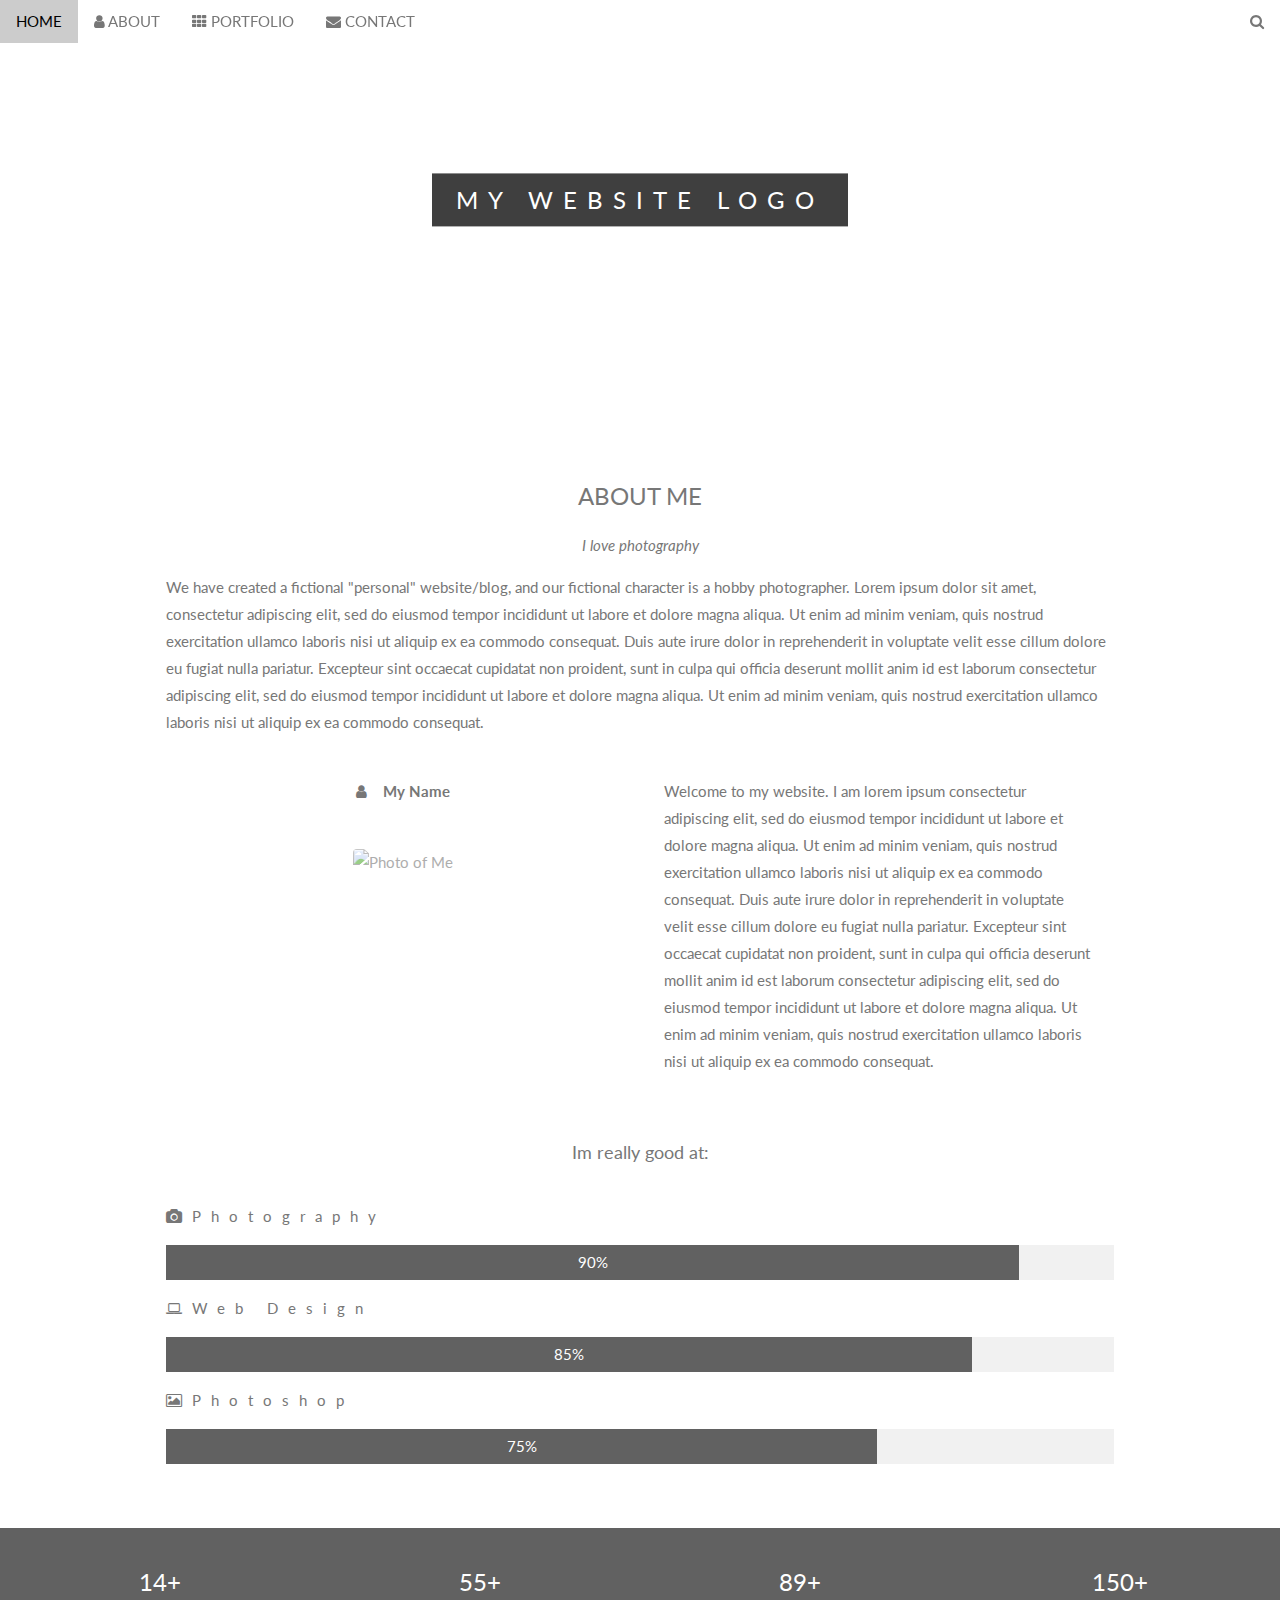
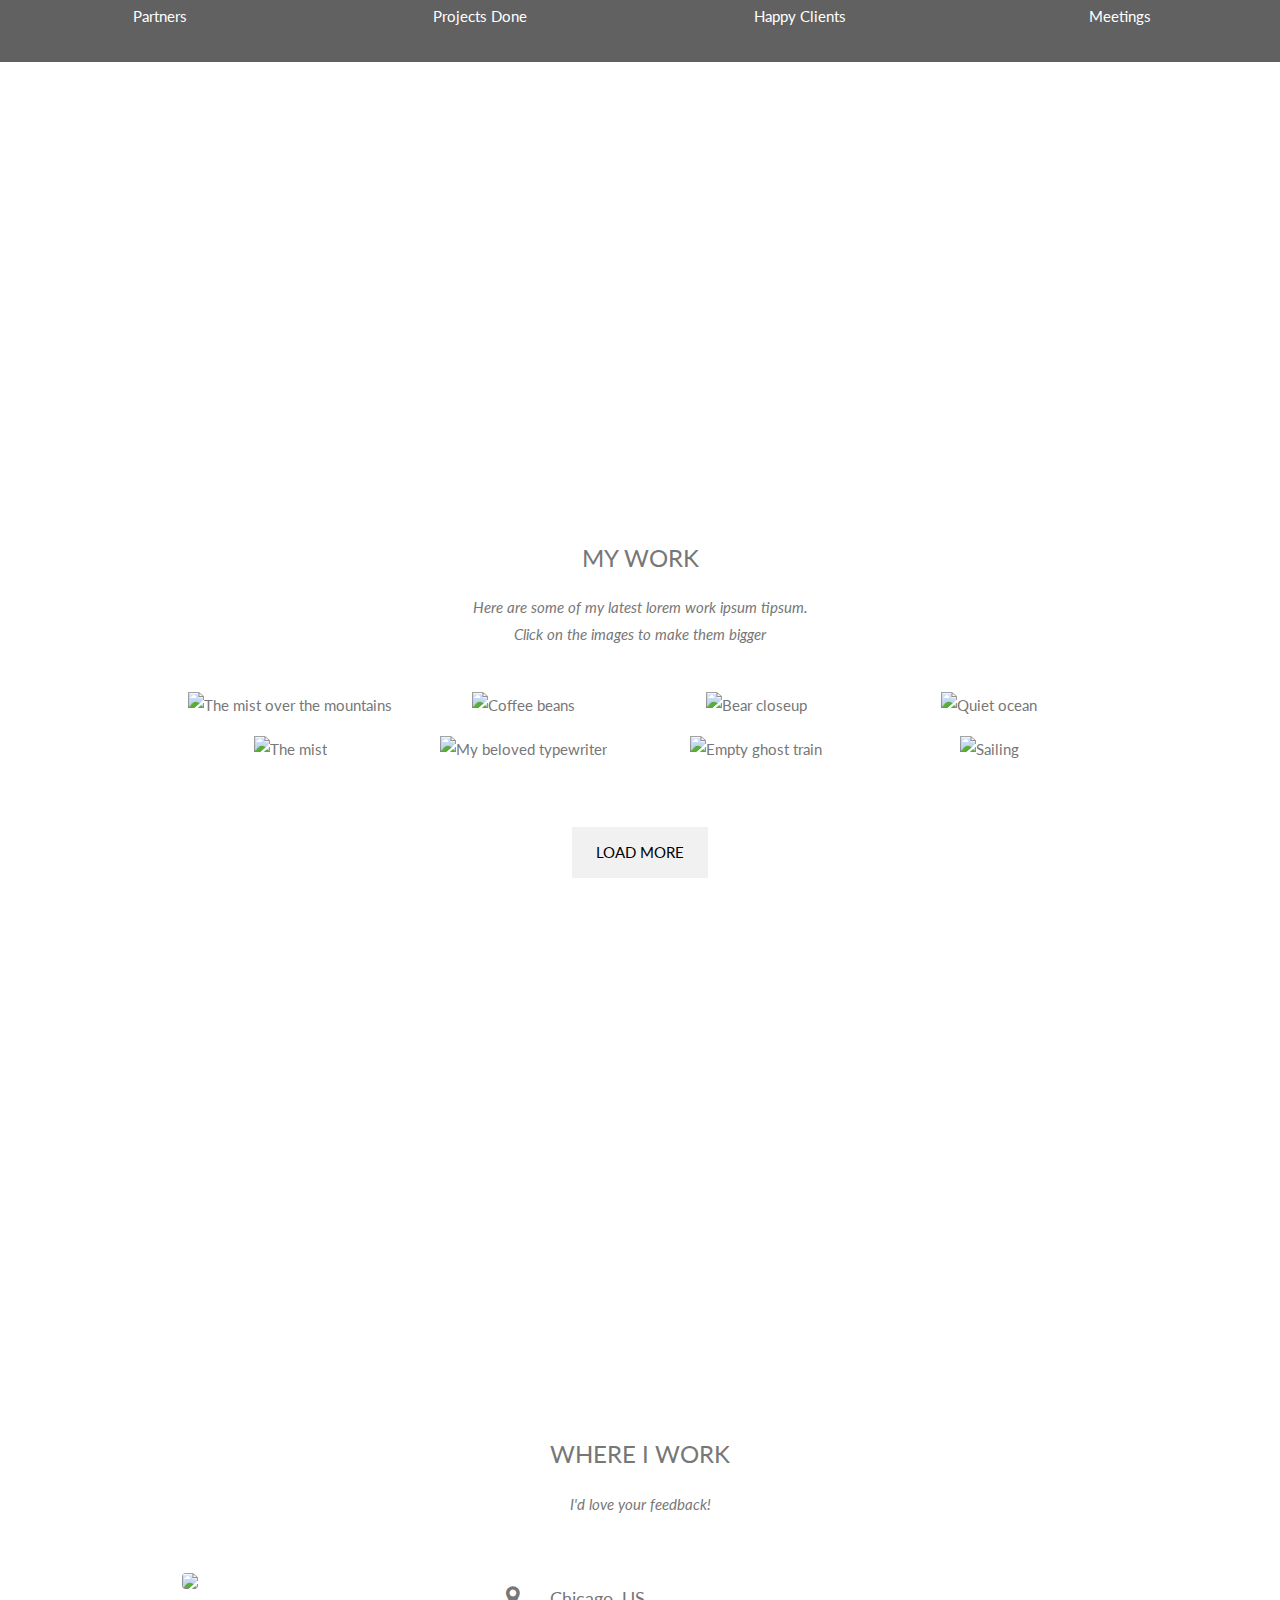
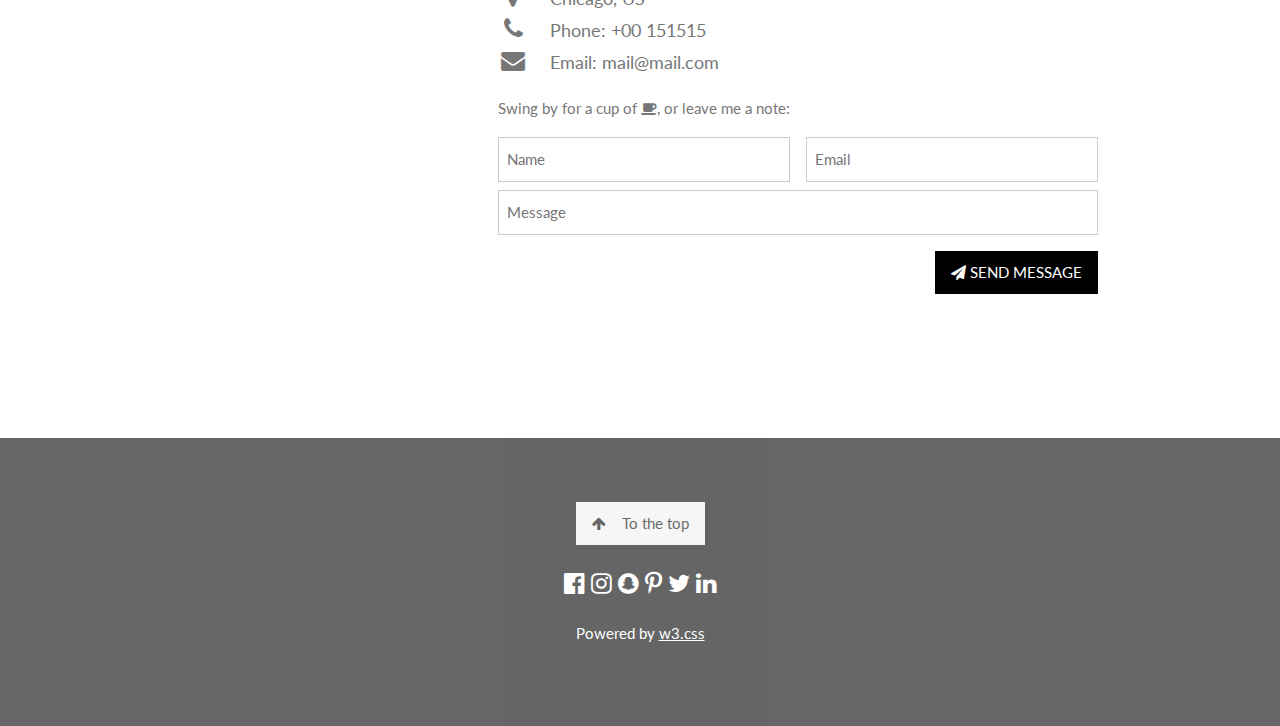
==== home.html @ d2874c99 "basic structure" ====
<!DOCTYPE html>
<html>
<title>W3.CSS Template</title>
<meta charset="UTF-8">
<meta name="viewport" content="width=device-width, initial-scale=1">
<link rel="stylesheet" href="https://www.w3schools.com/w3css/4/w3.css">
<link rel="stylesheet" href="https://fonts.googleapis.com/css?family=Lato">
<link rel="stylesheet" href="https://cdnjs.cloudflare.com/ajax/libs/font-awesome/4.7.0/css/font-awesome.min.css">
<style>
body,h1,h2,h3,h4,h5,h6 {font-family: "Lato", sans-serif;}
body, html {
  height: 100%;
  color: #777;
  line-height: 1.8;
}

/* Create a Parallax Effect */
.bgimg-1, .bgimg-2, .bgimg-3 {
  background-attachment: fixed;
  background-position: center;
  background-repeat: no-repeat;
  background-size: cover;
}

/* First image (Logo. Full height) */
.bgimg-1 {
  background-image: url('/w3images/parallax1.jpg');
  min-height: 100%;
}

/* Second image (Portfolio) */
.bgimg-2 {
  background-image: url("/w3images/parallax2.jpg");
  min-height: 400px;
}

/* Third image (Contact) */
.bgimg-3 {
  background-image: url("/w3images/parallax3.jpg");
  min-height: 400px;
}

.w3-wide {letter-spacing: 10px;}
.w3-hover-opacity {cursor: pointer;}

/* Turn off parallax scrolling for tablets and phones */
@media only screen and (max-device-width: 1600px) {
  .bgimg-1, .bgimg-2, .bgimg-3 {
    background-attachment: scroll;
    min-height: 400px;
  }
}
</style>
<body>

<!-- Navbar (sit on top) -->
<div class="w3-top">
  <div class="w3-bar" id="myNavbar">
    <a class="w3-bar-item w3-button w3-hover-black w3-hide-medium w3-hide-large w3-right" href="javascript:void(0);" onclick="toggleFunction()" title="Toggle Navigation Menu">
      <i class="fa fa-bars"></i>
    </a>
    <a href="#home" class="w3-bar-item w3-button">HOME</a>
    <a href="#about" class="w3-bar-item w3-button w3-hide-small"><i class="fa fa-user"></i> ABOUT</a>
    <a href="#portfolio" class="w3-bar-item w3-button w3-hide-small"><i class="fa fa-th"></i> PORTFOLIO</a>
    <a href="#contact" class="w3-bar-item w3-button w3-hide-small"><i class="fa fa-envelope"></i> CONTACT</a>
    <a href="#" class="w3-bar-item w3-button w3-hide-small w3-right w3-hover-red">
      <i class="fa fa-search"></i>
    </a>
  </div>

  <!-- Navbar on small screens -->
  <div id="navDemo" class="w3-bar-block w3-white w3-hide w3-hide-large w3-hide-medium">
    <a href="#about" class="w3-bar-item w3-button" onclick="toggleFunction()">ABOUT</a>
    <a href="#portfolio" class="w3-bar-item w3-button" onclick="toggleFunction()">PORTFOLIO</a>
    <a href="#contact" class="w3-bar-item w3-button" onclick="toggleFunction()">CONTACT</a>
    <a href="#" class="w3-bar-item w3-button">SEARCH</a>
  </div>
</div>

<!-- First Parallax Image with Logo Text -->
<div class="bgimg-1 w3-display-container w3-opacity-min" id="home">
  <div class="w3-display-middle" style="white-space:nowrap;">
    <span class="w3-center w3-padding-large w3-black w3-xlarge w3-wide w3-animate-opacity">MY <span class="w3-hide-small">WEBSITE</span> LOGO</span>
  </div>
</div>

<!-- Container (About Section) -->
<div class="w3-content w3-container w3-padding-64" id="about">
  <h3 class="w3-center">ABOUT ME</h3>
  <p class="w3-center"><em>I love photography</em></p>
  <p>We have created a fictional "personal" website/blog, and our fictional character is a hobby photographer. Lorem ipsum dolor sit amet, consectetur adipiscing elit, sed do eiusmod tempor incididunt ut labore et dolore magna aliqua. Ut enim ad minim veniam,
    quis nostrud exercitation ullamco laboris nisi ut aliquip ex ea commodo consequat. Duis aute irure dolor in reprehenderit in voluptate velit esse cillum dolore eu fugiat nulla pariatur. Excepteur sint occaecat cupidatat non proident, sunt in culpa
    qui officia deserunt mollit anim id est laborum consectetur adipiscing elit, sed do eiusmod tempor incididunt ut labore et dolore magna aliqua. Ut enim ad minim veniam, quis nostrud exercitation ullamco laboris nisi ut aliquip ex ea commodo consequat.</p>
  <div class="w3-row">
    <div class="w3-col m6 w3-center w3-padding-large">
      <p><b><i class="fa fa-user w3-margin-right"></i>My Name</b></p><br>
      <img src="/w3images/avatar_hat.jpg" class="w3-round w3-image w3-opacity w3-hover-opacity-off" alt="Photo of Me" width="500" height="333">
    </div>

    <!-- Hide this text on small devices -->
    <div class="w3-col m6 w3-hide-small w3-padding-large">
      <p>Welcome to my website. I am lorem ipsum consectetur adipiscing elit, sed do eiusmod tempor incididunt ut labore et dolore magna aliqua. Ut enim ad minim veniam, quis nostrud exercitation ullamco laboris nisi ut aliquip ex ea commodo consequat. Duis aute irure
        dolor in reprehenderit in voluptate velit esse cillum dolore eu fugiat nulla pariatur. Excepteur sint occaecat cupidatat non proident, sunt in culpa qui officia deserunt mollit anim id est laborum consectetur adipiscing elit, sed do eiusmod tempor
        incididunt ut labore et dolore magna aliqua. Ut enim ad minim veniam, quis nostrud exercitation ullamco laboris nisi ut aliquip ex ea commodo consequat.</p>
    </div>
  </div>
  <p class="w3-large w3-center w3-padding-16">Im really good at:</p>
  <p class="w3-wide"><i class="fa fa-camera"></i>Photography</p>
  <div class="w3-light-grey">
    <div class="w3-container w3-padding-small w3-dark-grey w3-center" style="width:90%">90%</div>
  </div>
  <p class="w3-wide"><i class="fa fa-laptop"></i>Web Design</p>
  <div class="w3-light-grey">
    <div class="w3-container w3-padding-small w3-dark-grey w3-center" style="width:85%">85%</div>
  </div>
  <p class="w3-wide"><i class="fa fa-photo"></i>Photoshop</p>
  <div class="w3-light-grey">
    <div class="w3-container w3-padding-small w3-dark-grey w3-center" style="width:75%">75%</div>
  </div>
</div>

<div class="w3-row w3-center w3-dark-grey w3-padding-16">
  <div class="w3-quarter w3-section">
    <span class="w3-xlarge">14+</span><br>
    Partners
  </div>
  <div class="w3-quarter w3-section">
    <span class="w3-xlarge">55+</span><br>
    Projects Done
  </div>
  <div class="w3-quarter w3-section">
    <span class="w3-xlarge">89+</span><br>
    Happy Clients
  </div>
  <div class="w3-quarter w3-section">
    <span class="w3-xlarge">150+</span><br>
    Meetings
  </div>
</div>

<!-- Second Parallax Image with Portfolio Text -->
<div class="bgimg-2 w3-display-container w3-opacity-min">
  <div class="w3-display-middle">
    <span class="w3-xxlarge w3-text-white w3-wide">PORTFOLIO</span>
  </div>
</div>

<!-- Container (Portfolio Section) -->
<div class="w3-content w3-container w3-padding-64" id="portfolio">
  <h3 class="w3-center">MY WORK</h3>
  <p class="w3-center"><em>Here are some of my latest lorem work ipsum tipsum.<br> Click on the images to make them bigger</em></p><br>

  <!-- Responsive Grid. Four columns on tablets, laptops and desktops. Will stack on mobile devices/small screens (100% width) -->
  <div class="w3-row-padding w3-center">
    <div class="w3-col m3">
      <img src="/w3images/p1.jpg" style="width:100%" onclick="onClick(this)" class="w3-hover-opacity" alt="The mist over the mountains">
    </div>

    <div class="w3-col m3">
      <img src="/w3images/p2.jpg" style="width:100%" onclick="onClick(this)" class="w3-hover-opacity" alt="Coffee beans">
    </div>

    <div class="w3-col m3">
      <img src="/w3images/p3.jpg" style="width:100%" onclick="onClick(this)" class="w3-hover-opacity" alt="Bear closeup">
    </div>

    <div class="w3-col m3">
      <img src="/w3images/p4.jpg" style="width:100%" onclick="onClick(this)" class="w3-hover-opacity" alt="Quiet ocean">
    </div>
  </div>

  <div class="w3-row-padding w3-center w3-section">
    <div class="w3-col m3">
      <img src="/w3images/p5.jpg" style="width:100%" onclick="onClick(this)" class="w3-hover-opacity" alt="The mist">
    </div>

    <div class="w3-col m3">
      <img src="/w3images/p6.jpg" style="width:100%" onclick="onClick(this)" class="w3-hover-opacity" alt="My beloved typewriter">
    </div>

    <div class="w3-col m3">
      <img src="/w3images/p7.jpg" style="width:100%" onclick="onClick(this)" class="w3-hover-opacity" alt="Empty ghost train">
    </div>

    <div class="w3-col m3">
      <img src="/w3images/p8.jpg" style="width:100%" onclick="onClick(this)" class="w3-hover-opacity" alt="Sailing">
    </div>
    <button class="w3-button w3-padding-large w3-light-grey" style="margin-top:64px">LOAD MORE</button>
  </div>
</div>

<!-- Modal for full size images on click-->
<div id="modal01" class="w3-modal w3-black" onclick="this.style.display='none'">
  <span class="w3-button w3-large w3-black w3-display-topright" title="Close Modal Image"><i class="fa fa-remove"></i></span>
  <div class="w3-modal-content w3-animate-zoom w3-center w3-transparent w3-padding-64">
    <img id="img01" class="w3-image">
    <p id="caption" class="w3-opacity w3-large"></p>
  </div>
</div>

<!-- Third Parallax Image with Portfolio Text -->
<div class="bgimg-3 w3-display-container w3-opacity-min">
  <div class="w3-display-middle">
     <span class="w3-xxlarge w3-text-white w3-wide">CONTACT</span>
  </div>
</div>

<!-- Container (Contact Section) -->
<div class="w3-content w3-container w3-padding-64" id="contact">
  <h3 class="w3-center">WHERE I WORK</h3>
  <p class="w3-center"><em>I'd love your feedback!</em></p>

  <div class="w3-row w3-padding-32 w3-section">
    <div class="w3-col m4 w3-container">
      <img src="/w3images/map.jpg" class="w3-image w3-round" style="width:100%">
    </div>
    <div class="w3-col m8 w3-panel">
      <div class="w3-large w3-margin-bottom">
        <i class="fa fa-map-marker fa-fw w3-hover-text-black w3-xlarge w3-margin-right"></i> Chicago, US<br>
        <i class="fa fa-phone fa-fw w3-hover-text-black w3-xlarge w3-margin-right"></i> Phone: +00 151515<br>
        <i class="fa fa-envelope fa-fw w3-hover-text-black w3-xlarge w3-margin-right"></i> Email: mail@mail.com<br>
      </div>
      <p>Swing by for a cup of <i class="fa fa-coffee"></i>, or leave me a note:</p>
      <form action="/action_page.php" target="_blank">
        <div class="w3-row-padding" style="margin:0 -16px 8px -16px">
          <div class="w3-half">
            <input class="w3-input w3-border" type="text" placeholder="Name" required name="Name">
          </div>
          <div class="w3-half">
            <input class="w3-input w3-border" type="text" placeholder="Email" required name="Email">
          </div>
        </div>
        <input class="w3-input w3-border" type="text" placeholder="Message" required name="Message">
        <button class="w3-button w3-black w3-right w3-section" type="submit">
          <i class="fa fa-paper-plane"></i> SEND MESSAGE
        </button>
      </form>
    </div>
  </div>
</div>

<!-- Footer -->
<footer class="w3-center w3-black w3-padding-64 w3-opacity w3-hover-opacity-off">
  <a href="#home" class="w3-button w3-light-grey"><i class="fa fa-arrow-up w3-margin-right"></i>To the top</a>
  <div class="w3-xlarge w3-section">
    <i class="fa fa-facebook-official w3-hover-opacity"></i>
    <i class="fa fa-instagram w3-hover-opacity"></i>
    <i class="fa fa-snapchat w3-hover-opacity"></i>
    <i class="fa fa-pinterest-p w3-hover-opacity"></i>
    <i class="fa fa-twitter w3-hover-opacity"></i>
    <i class="fa fa-linkedin w3-hover-opacity"></i>
  </div>
  <p>Powered by <a href="https://www.w3schools.com/w3css/default.asp" title="W3.CSS" target="_blank" class="w3-hover-text-green">w3.css</a></p>
</footer>
 
<script>
// Modal Image Gallery
function onClick(element) {
  document.getElementById("img01").src = element.src;
  document.getElementById("modal01").style.display = "block";
  var captionText = document.getElementById("caption");
  captionText.innerHTML = element.alt;
}

// Change style of navbar on scroll
window.onscroll = function() {myFunction()};
function myFunction() {
    var navbar = document.getElementById("myNavbar");
    if (document.body.scrollTop > 100 || document.documentElement.scrollTop > 100) {
        navbar.className = "w3-bar" + " w3-card" + " w3-animate-top" + " w3-white";
    } else {
        navbar.className = navbar.className.replace(" w3-card w3-animate-top w3-white", "");
    }
}

// Used to toggle the menu on small screens when clicking on the menu button
function toggleFunction() {
    var x = document.getElementById("navDemo");
    if (x.className.indexOf("w3-show") == -1) {
        x.className += " w3-show";
    } else {
        x.className = x.className.replace(" w3-show", "");
    }
}
</script>

</body>
</html>
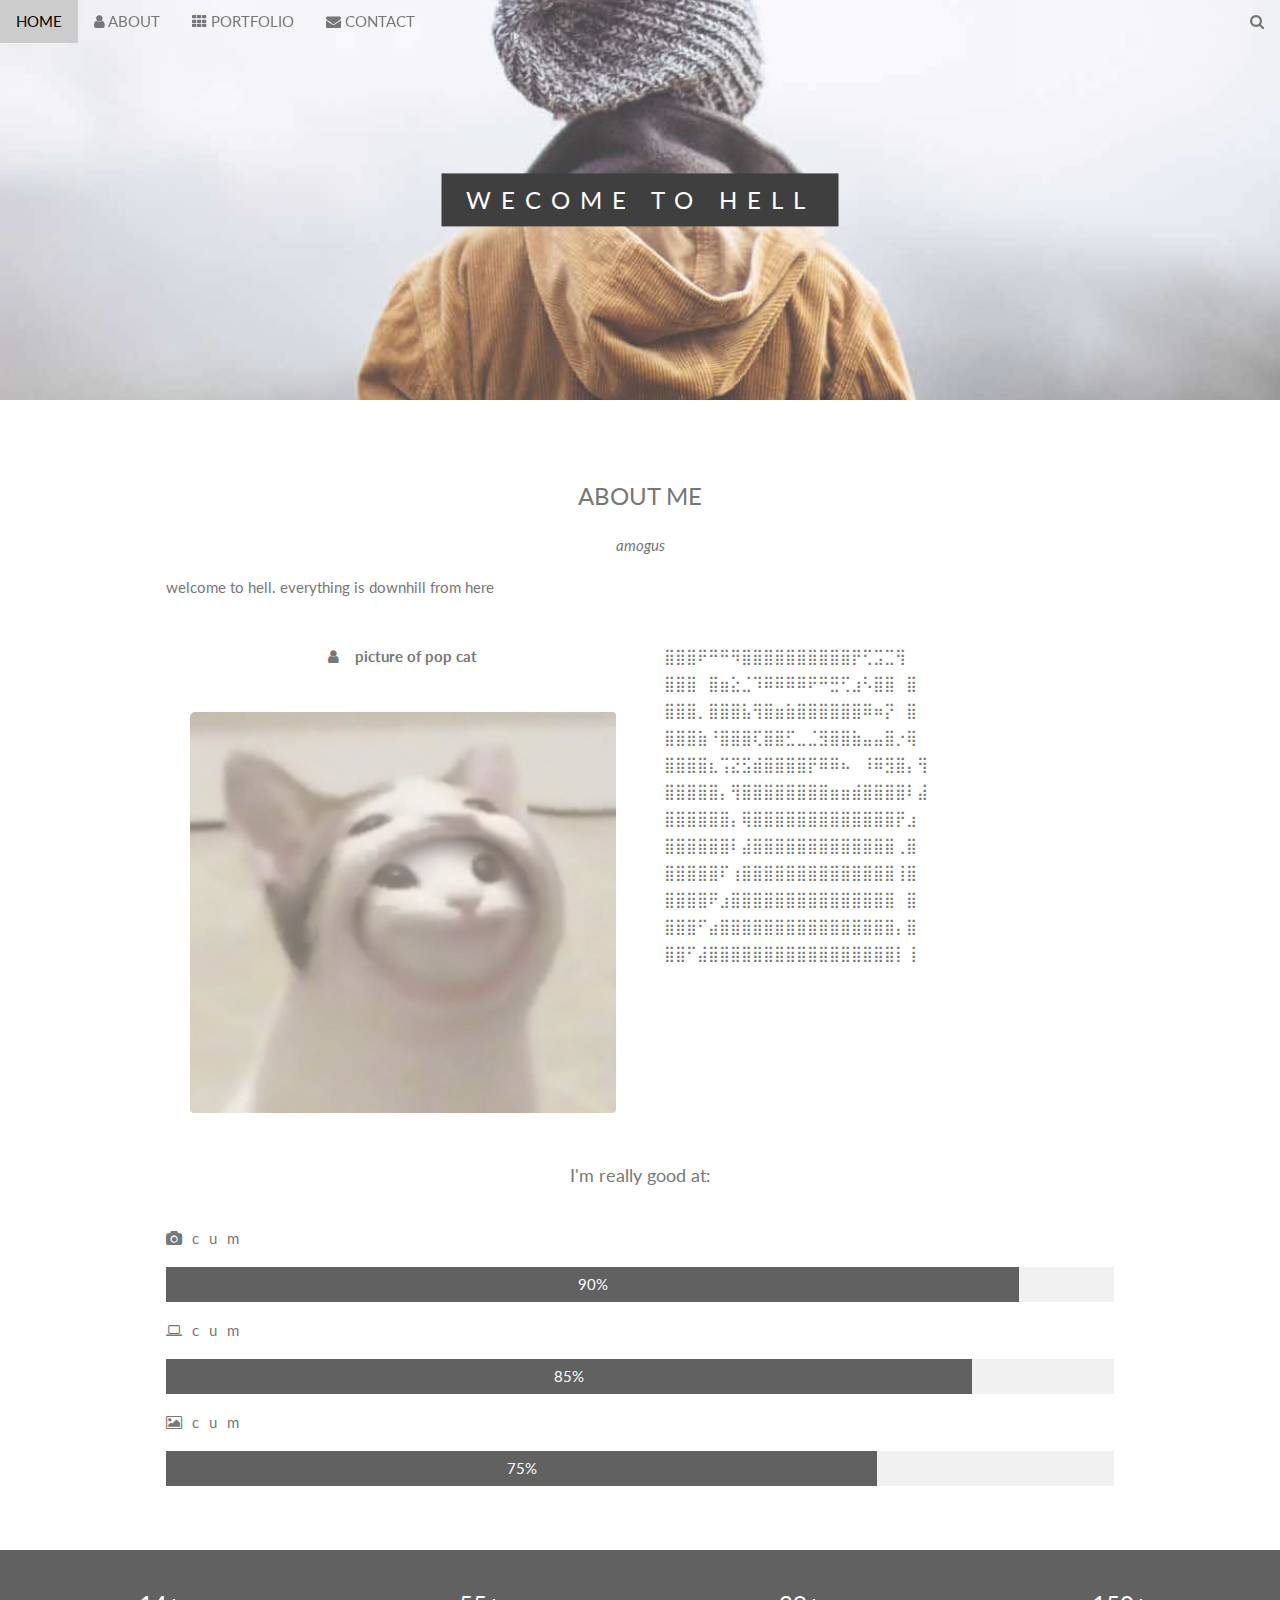
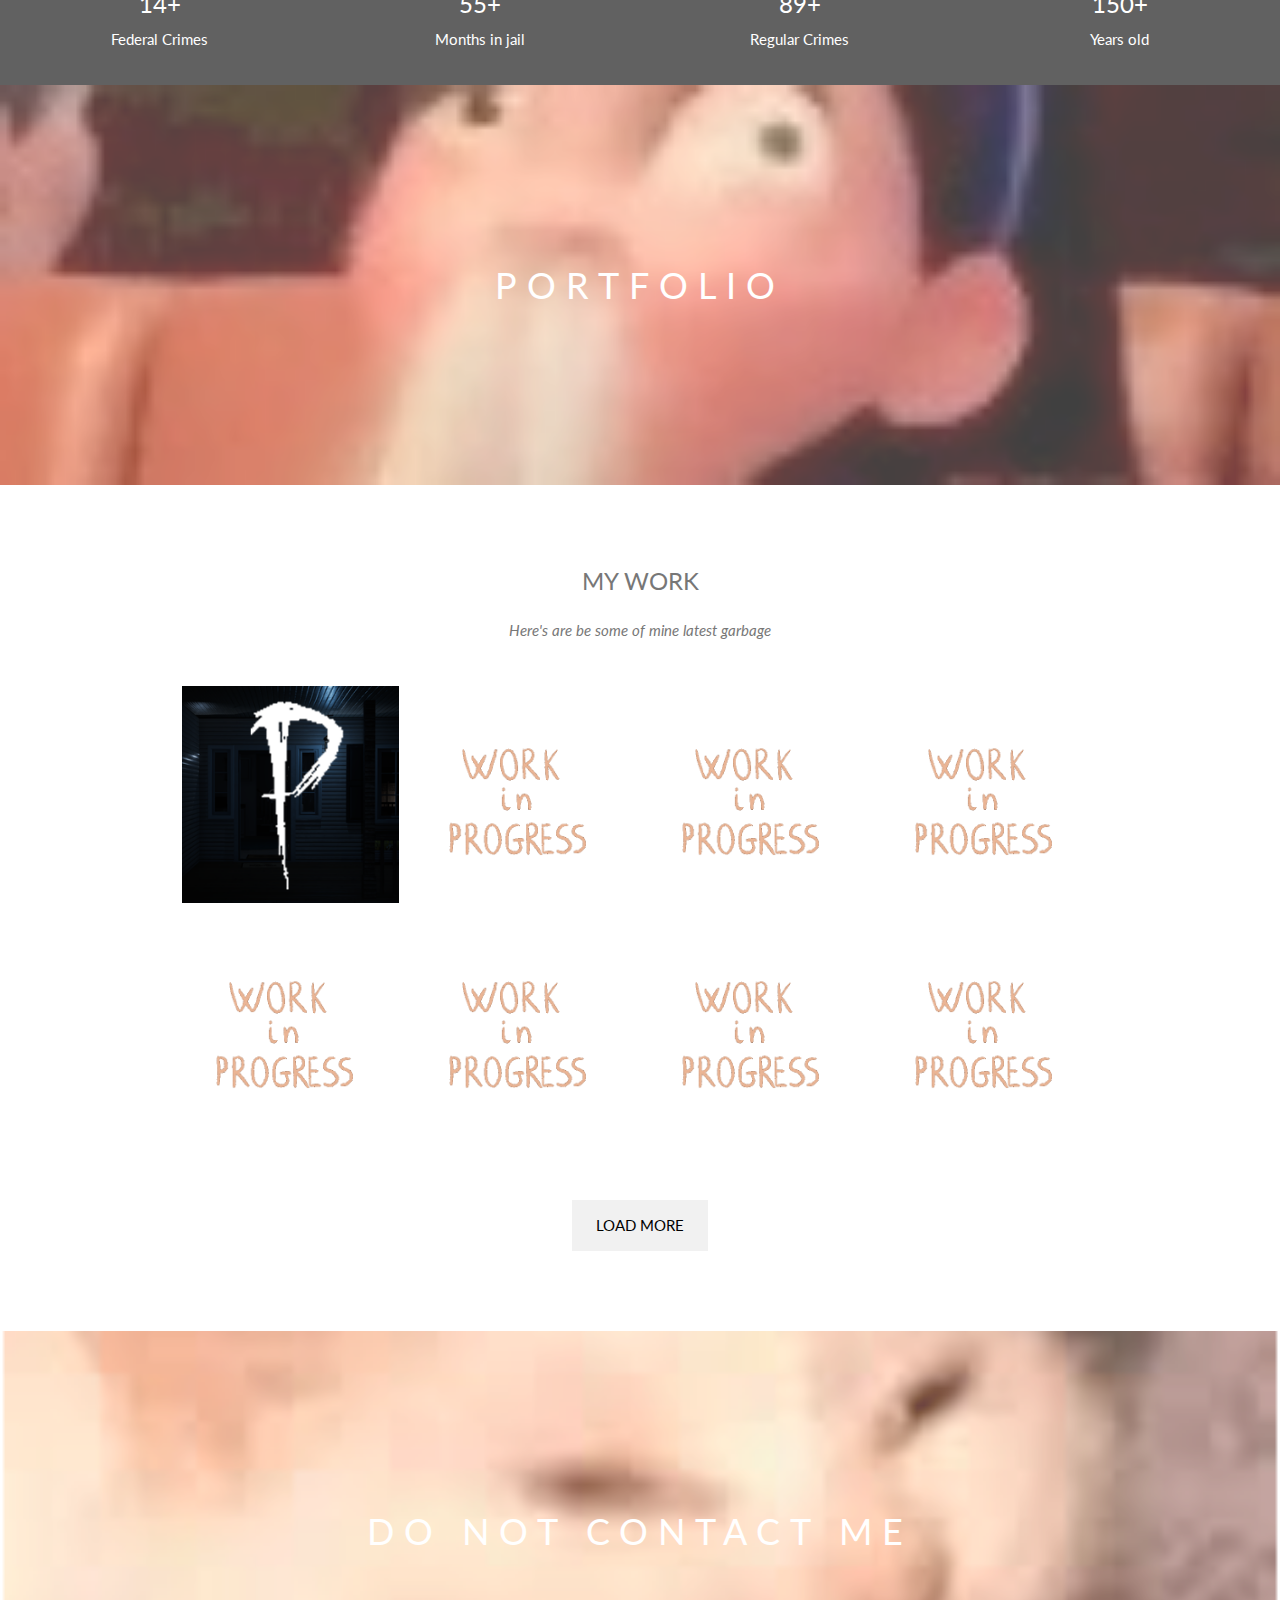
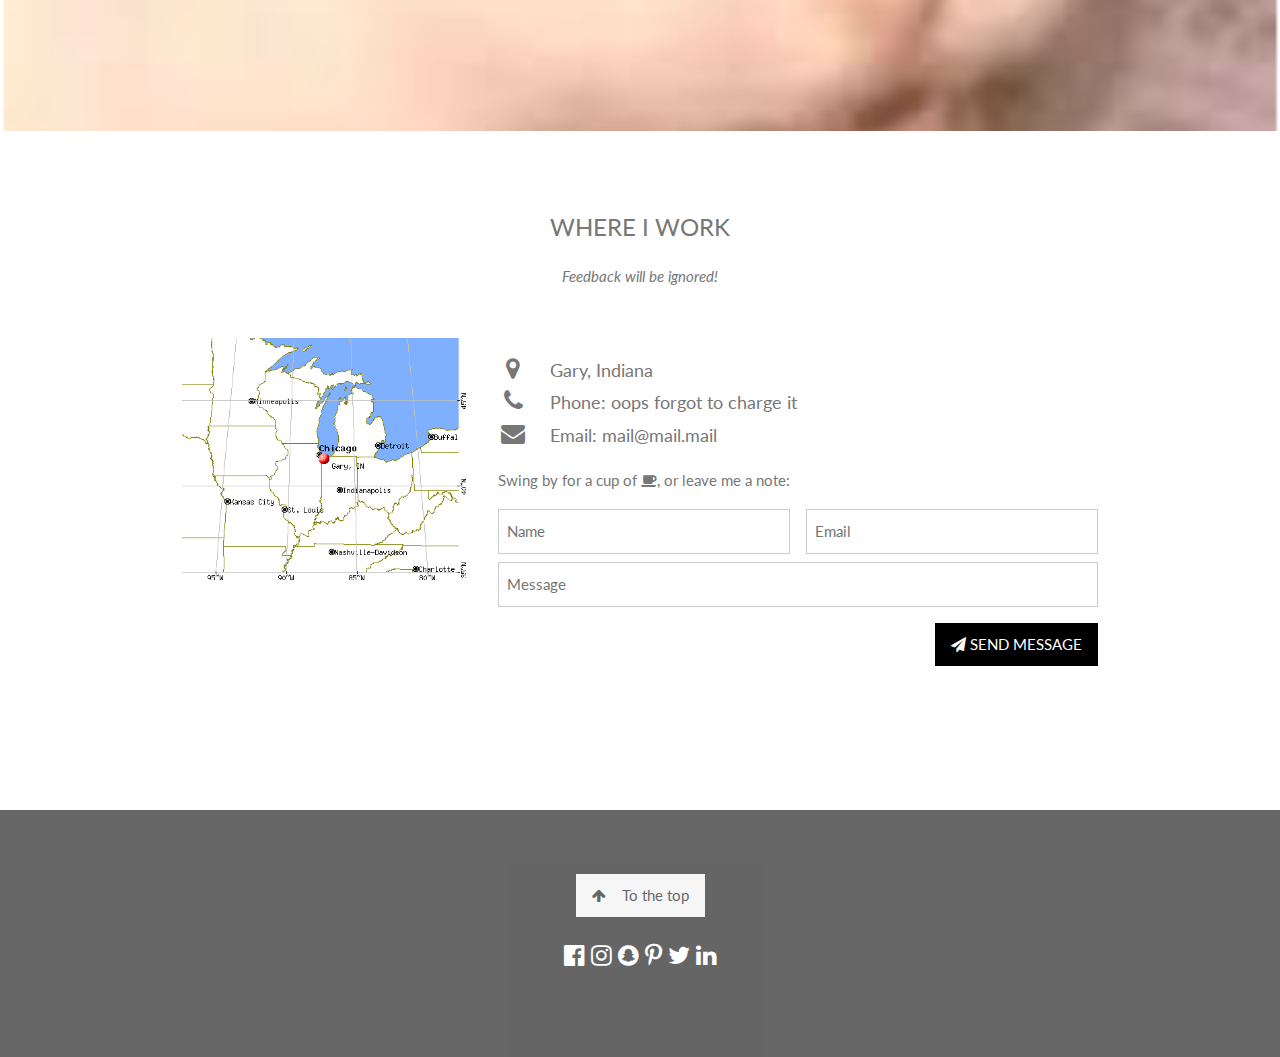
==== commit ea0d5613: "big boy" ====
--- a/home.html
+++ b/home.html
@@ -3,7 +3,7 @@
 <title>W3.CSS Template</title>
 <meta charset="UTF-8">
 <meta name="viewport" content="width=device-width, initial-scale=1">
-<link rel="stylesheet" href="https://www.w3schools.com/w3css/4/w3.css">
+<link rel="stylesheet" href="StyleSheets/w3.css">
 <link rel="stylesheet" href="https://fonts.googleapis.com/css?family=Lato">
 <link rel="stylesheet" href="https://cdnjs.cloudflare.com/ajax/libs/font-awesome/4.7.0/css/font-awesome.min.css">
 <style>
@@ -24,20 +24,20 @@
 
 /* First image (Logo. Full height) */
 .bgimg-1 {
-  background-image: url('/w3images/parallax1.jpg');
-  min-height: 100%;
+    background-image: url('Media/parallax.jpg');
+    min-height: 100%;
 }
 
 /* Second image (Portfolio) */
 .bgimg-2 {
-  background-image: url("/w3images/parallax2.jpg");
-  min-height: 400px;
+    background-image: url("Media/incredibles.jpg");
+    min-height: 400px;
 }
 
 /* Third image (Contact) */
 .bgimg-3 {
-  background-image: url("/w3images/parallax3.jpg");
-  min-height: 400px;
+    background-image: url("Media/scrunge.png");
+    min-height: 400px;
 }
 
 .w3-wide {letter-spacing: 10px;}
@@ -80,40 +80,47 @@
 <!-- First Parallax Image with Logo Text -->
 <div class="bgimg-1 w3-display-container w3-opacity-min" id="home">
   <div class="w3-display-middle" style="white-space:nowrap;">
-    <span class="w3-center w3-padding-large w3-black w3-xlarge w3-wide w3-animate-opacity">MY <span class="w3-hide-small">WEBSITE</span> LOGO</span>
+    <span class="w3-center w3-padding-large w3-black w3-xlarge w3-wide w3-animate-opacity">WECOME <span class="w3-hide-small">TO</span> HELL</span>
   </div>
 </div>
 
 <!-- Container (About Section) -->
 <div class="w3-content w3-container w3-padding-64" id="about">
   <h3 class="w3-center">ABOUT ME</h3>
-  <p class="w3-center"><em>I love photography</em></p>
-  <p>We have created a fictional "personal" website/blog, and our fictional character is a hobby photographer. Lorem ipsum dolor sit amet, consectetur adipiscing elit, sed do eiusmod tempor incididunt ut labore et dolore magna aliqua. Ut enim ad minim veniam,
-    quis nostrud exercitation ullamco laboris nisi ut aliquip ex ea commodo consequat. Duis aute irure dolor in reprehenderit in voluptate velit esse cillum dolore eu fugiat nulla pariatur. Excepteur sint occaecat cupidatat non proident, sunt in culpa
-    qui officia deserunt mollit anim id est laborum consectetur adipiscing elit, sed do eiusmod tempor incididunt ut labore et dolore magna aliqua. Ut enim ad minim veniam, quis nostrud exercitation ullamco laboris nisi ut aliquip ex ea commodo consequat.</p>
+  <p class="w3-center"><em>amogus</em></p>
+  <p>welcome to hell. everything is downhill from here</p>
   <div class="w3-row">
     <div class="w3-col m6 w3-center w3-padding-large">
-      <p><b><i class="fa fa-user w3-margin-right"></i>My Name</b></p><br>
-      <img src="/w3images/avatar_hat.jpg" class="w3-round w3-image w3-opacity w3-hover-opacity-off" alt="Photo of Me" width="500" height="333">
+      <p><b><i class="fa fa-user w3-margin-right"></i>picture of pop cat</b></p><br>
+      <img src="Media/pop cat.jpg" class="w3-round w3-image w3-opacity w3-hover-opacity-off" alt="Photo of Me" width="500" height="333">
     </div>
 
     <!-- Hide this text on small devices -->
     <div class="w3-col m6 w3-hide-small w3-padding-large">
-      <p>Welcome to my website. I am lorem ipsum consectetur adipiscing elit, sed do eiusmod tempor incididunt ut labore et dolore magna aliqua. Ut enim ad minim veniam, quis nostrud exercitation ullamco laboris nisi ut aliquip ex ea commodo consequat. Duis aute irure
-        dolor in reprehenderit in voluptate velit esse cillum dolore eu fugiat nulla pariatur. Excepteur sint occaecat cupidatat non proident, sunt in culpa qui officia deserunt mollit anim id est laborum consectetur adipiscing elit, sed do eiusmod tempor
-        incididunt ut labore et dolore magna aliqua. Ut enim ad minim veniam, quis nostrud exercitation ullamco laboris nisi ut aliquip ex ea commodo consequat.</p>
-    </div>
-  </div>
-  <p class="w3-large w3-center w3-padding-16">Im really good at:</p>
-  <p class="w3-wide"><i class="fa fa-camera"></i>Photography</p>
+      <p>⣿⣿⣿⠟⠛⠛⠻⣿⣿⣿⣿⣿⣿⣿⣿⣿⣿⡟⢋⣩⣉⢻ 
+⣿⣿⣿⠀⣿⣶⣕⣈⠹⠿⠿⠿⠿⠟⠛⣛⢋⣰⠣⣿⣿⠀⣿ 
+⣿⣿⣿⡀⣿⣿⣿⣧⢻⣿⣶⣷⣿⣿⣿⣿⣿⣿⠿⠶⡝⠀⣿ 
+⣿⣿⣿⣷⠘⣿⣿⣿⢏⣿⣿⣋⣀⣈⣻⣿⣿⣷⣤⣤⣿⡐⢿ 
+⣿⣿⣿⣿⣆⢩⣝⣫⣾⣿⣿⣿⣿⡟⠿⠿⠦⠀⠸⠿⣻⣿⡄⢻ 
+⣿⣿⣿⣿⣿⡄⢻⣿⣿⣿⣿⣿⣿⣿⣿⣶⣶⣾⣿⣿⣿⣿⠇⣼ 
+⣿⣿⣿⣿⣿⣿⡄⢿⣿⣿⣿⣿⣿⣿⣿⣿⣿⣿⣿⣿⣿⡟⣰ 
+⣿⣿⣿⣿⣿⣿⠇⣼⣿⣿⣿⣿⣿⣿⣿⣿⣿⣿⣿⣿⣿⢀⣿ 
+⣿⣿⣿⣿⣿⠏⢰⣿⣿⣿⣿⣿⣿⣿⣿⣿⣿⣿⣿⣿⣿⢸⣿ 
+⣿⣿⣿⣿⠟⣰⣿⣿⣿⣿⣿⣿⣿⣿⣿⣿⣿⣿⣿⣿⣿⠀⣿ 
+⣿⣿⣿⠋⣴⣿⣿⣿⣿⣿⣿⣿⣿⣿⣿⣿⣿⣿⣿⣿⣿⡄⣿ 
+⣿⣿⠋⣼⣿⣿⣿⣿⣿⣿⣿⣿⣿⣿⣿⣿⣿⣿⣿⣿⣿⡇⢸ </p>
+    </div>
+  </div>
+  <p class="w3-large w3-center w3-padding-16">I'm really good at:</p>
+  <p class="w3-wide"><i class="fa fa-camera"></i>cum</p>
   <div class="w3-light-grey">
     <div class="w3-container w3-padding-small w3-dark-grey w3-center" style="width:90%">90%</div>
   </div>
-  <p class="w3-wide"><i class="fa fa-laptop"></i>Web Design</p>
+  <p class="w3-wide"><i class="fa fa-laptop"></i>cum</p>
   <div class="w3-light-grey">
     <div class="w3-container w3-padding-small w3-dark-grey w3-center" style="width:85%">85%</div>
   </div>
-  <p class="w3-wide"><i class="fa fa-photo"></i>Photoshop</p>
+  <p class="w3-wide"><i class="fa fa-photo"></i>cum</p>
   <div class="w3-light-grey">
     <div class="w3-container w3-padding-small w3-dark-grey w3-center" style="width:75%">75%</div>
   </div>
@@ -122,19 +129,19 @@
 <div class="w3-row w3-center w3-dark-grey w3-padding-16">
   <div class="w3-quarter w3-section">
     <span class="w3-xlarge">14+</span><br>
-    Partners
+    Federal Crimes
   </div>
   <div class="w3-quarter w3-section">
     <span class="w3-xlarge">55+</span><br>
-    Projects Done
+    Months in jail
   </div>
   <div class="w3-quarter w3-section">
     <span class="w3-xlarge">89+</span><br>
-    Happy Clients
+    Regular Crimes
   </div>
   <div class="w3-quarter w3-section">
     <span class="w3-xlarge">150+</span><br>
-    Meetings
+    Years old
   </div>
 </div>
 
@@ -148,50 +155,57 @@
 <!-- Container (Portfolio Section) -->
 <div class="w3-content w3-container w3-padding-64" id="portfolio">
   <h3 class="w3-center">MY WORK</h3>
-  <p class="w3-center"><em>Here are some of my latest lorem work ipsum tipsum.<br> Click on the images to make them bigger</em></p><br>
+  <p class="w3-center"><em>Here's are be some of mine latest garbage</em></p><br>
 
   <!-- Responsive Grid. Four columns on tablets, laptops and desktops. Will stack on mobile devices/small screens (100% width) -->
   <div class="w3-row-padding w3-center">
     <div class="w3-col m3">
-      <img src="/w3images/p1.jpg" style="width:100%" onclick="onClick(this)" class="w3-hover-opacity" alt="The mist over the mountains">
-    </div>
-
-    <div class="w3-col m3">
-      <img src="/w3images/p2.jpg" style="width:100%" onclick="onClick(this)" class="w3-hover-opacity" alt="Coffee beans">
-    </div>
-
-    <div class="w3-col m3">
-      <img src="/w3images/p3.jpg" style="width:100%" onclick="onClick(this)" class="w3-hover-opacity" alt="Bear closeup">
-    </div>
-
-    <div class="w3-col m3">
-      <img src="/w3images/p4.jpg" style="width:100%" onclick="onClick(this)" class="w3-hover-opacity" alt="Quiet ocean">
+      <img src="Media/phasmo.png" style="width:100%" onclick="window.location.href='UltimateBravery.html'" class="w3-hover-opacity" alt="penor">
+    </div>
+
+    <div class="w3-col m3">
+      <img src="Media/wip.gif" style="width:100%" onclick="onClick(this)" class="w3-hover-opacity" alt="penor">
+    </div>
+
+    <div class="w3-col m3">
+      <img src="Media/wip.gif" style="width:100%" onclick="onClick(this)" class="w3-hover-opacity" alt="penor">
+    </div>
+
+    <div class="w3-col m3">
+      <img src="Media/wip.gif" style="width:100%" onclick="onClick(this)" class="w3-hover-opacity" alt="penor">
     </div>
   </div>
 
   <div class="w3-row-padding w3-center w3-section">
     <div class="w3-col m3">
-      <img src="/w3images/p5.jpg" style="width:100%" onclick="onClick(this)" class="w3-hover-opacity" alt="The mist">
-    </div>
-
-    <div class="w3-col m3">
-      <img src="/w3images/p6.jpg" style="width:100%" onclick="onClick(this)" class="w3-hover-opacity" alt="My beloved typewriter">
-    </div>
-
-    <div class="w3-col m3">
-      <img src="/w3images/p7.jpg" style="width:100%" onclick="onClick(this)" class="w3-hover-opacity" alt="Empty ghost train">
-    </div>
-
-    <div class="w3-col m3">
-      <img src="/w3images/p8.jpg" style="width:100%" onclick="onClick(this)" class="w3-hover-opacity" alt="Sailing">
-    </div>
-    <button class="w3-button w3-padding-large w3-light-grey" style="margin-top:64px">LOAD MORE</button>
+      <img src="Media/wip.gif" style="width:100%" onclick="onClick(this)" class="w3-hover-opacity" alt="penor">
+    </div>
+
+    <div class="w3-col m3">
+      <img src="Media/wip.gif" style="width:100%" onclick="onClick(this)" class="w3-hover-opacity" alt="penor">
+    </div>
+
+    <div class="w3-col m3">
+      <img src="Media/wip.gif" style="width:100%" onclick="onClick(this)" class="w3-hover-opacity" alt="penor">
+    </div>
+
+    <div class="w3-col m3">
+      <img src="Media/wip.gif" style="width:100%" onclick="onClick(this)" class="w3-hover-opacity" alt="penor">
+    </div>
+    <button id="loadmore" class="w3-button w3-padding-large w3-light-grey" style="margin-top:64px" onclick="change()">LOAD MORE</button>
+	<script>
+	function change()
+	{
+		var elem = document.getElementById("loadmore");
+		elem.innerHTML = "NO";
+	}
+	</script>
   </div>
 </div>
 
 <!-- Modal for full size images on click-->
 <div id="modal01" class="w3-modal w3-black" onclick="this.style.display='none'">
-  <span class="w3-button w3-large w3-black w3-display-topright" title="Close Modal Image"><i class="fa fa-remove"></i></span>
+  <span class="w3-button w3-large w3-black w3-display-topright" title="nah"><i class="fa fa-remove"></i></span>
   <div class="w3-modal-content w3-animate-zoom w3-center w3-transparent w3-padding-64">
     <img id="img01" class="w3-image">
     <p id="caption" class="w3-opacity w3-large"></p>
@@ -201,26 +215,26 @@
 <!-- Third Parallax Image with Portfolio Text -->
 <div class="bgimg-3 w3-display-container w3-opacity-min">
   <div class="w3-display-middle">
-     <span class="w3-xxlarge w3-text-white w3-wide">CONTACT</span>
+     <span class="w3-xxlarge w3-text-white w3-wide">DO NOT CONTACT ME</span>
   </div>
 </div>
 
 <!-- Container (Contact Section) -->
 <div class="w3-content w3-container w3-padding-64" id="contact">
   <h3 class="w3-center">WHERE I WORK</h3>
-  <p class="w3-center"><em>I'd love your feedback!</em></p>
+  <p class="w3-center"><em>Feedback will be ignored!</em></p>
 
   <div class="w3-row w3-padding-32 w3-section">
     <div class="w3-col m4 w3-container">
-      <img src="/w3images/map.jpg" class="w3-image w3-round" style="width:100%">
+      <img src="Media/gary.png" class="w3-image w3-round" style="width:100%">
     </div>
     <div class="w3-col m8 w3-panel">
       <div class="w3-large w3-margin-bottom">
-        <i class="fa fa-map-marker fa-fw w3-hover-text-black w3-xlarge w3-margin-right"></i> Chicago, US<br>
-        <i class="fa fa-phone fa-fw w3-hover-text-black w3-xlarge w3-margin-right"></i> Phone: +00 151515<br>
-        <i class="fa fa-envelope fa-fw w3-hover-text-black w3-xlarge w3-margin-right"></i> Email: mail@mail.com<br>
+        <i class="fa fa-map-marker fa-fw w3-hover-text-black w3-xlarge w3-margin-right"></i> Gary, Indiana<br>
+        <i class="fa fa-phone fa-fw w3-hover-text-black w3-xlarge w3-margin-right"></i> Phone: oops forgot to charge it<br>
+        <i class="fa fa-envelope fa-fw w3-hover-text-black w3-xlarge w3-margin-right"></i> Email: mail@mail.mail<br>
       </div>
-      <p>Swing by for a cup of <i class="fa fa-coffee"></i>, or leave me a note:</p>
+      <p>Swing by for a cup of <i class="fa fa-coffee" title="cum"></i>, or leave me a note:</p>
       <form action="/action_page.php" target="_blank">
         <div class="w3-row-padding" style="margin:0 -16px 8px -16px">
           <div class="w3-half">
@@ -231,7 +245,18 @@
           </div>
         </div>
         <input class="w3-input w3-border" type="text" placeholder="Message" required name="Message">
-        <button class="w3-button w3-black w3-right w3-section" type="submit">
+        <button id="nah" class="w3-button w3-black w3-right w3-section" onclick="change2()">
+		<script>
+		function change2() // no ';' here
+		{
+			var elem = document.getElementById("nah");
+			elem.innerHTML = "I TOLD YOU NOT TO CONTACT ME";
+		}
+		function remove(el) {
+			var element = el;
+			element.remove();
+		}
+		</script>
           <i class="fa fa-paper-plane"></i> SEND MESSAGE
         </button>
       </form>
@@ -243,14 +268,13 @@
 <footer class="w3-center w3-black w3-padding-64 w3-opacity w3-hover-opacity-off">
   <a href="#home" class="w3-button w3-light-grey"><i class="fa fa-arrow-up w3-margin-right"></i>To the top</a>
   <div class="w3-xlarge w3-section">
-    <i class="fa fa-facebook-official w3-hover-opacity"></i>
-    <i class="fa fa-instagram w3-hover-opacity"></i>
-    <i class="fa fa-snapchat w3-hover-opacity"></i>
-    <i class="fa fa-pinterest-p w3-hover-opacity"></i>
-    <i class="fa fa-twitter w3-hover-opacity"></i>
-    <i class="fa fa-linkedin w3-hover-opacity"></i>
-  </div>
-  <p>Powered by <a href="https://www.w3schools.com/w3css/default.asp" title="W3.CSS" target="_blank" class="w3-hover-text-green">w3.css</a></p>
+    <i onclick="remove(this)" class="fa fa-facebook-official w3-hover-opacity"></i>
+    <i onclick="remove(this)" class="fa fa-instagram w3-hover-opacity"></i>
+    <i onclick="remove(this)" class="fa fa-snapchat w3-hover-opacity"></i>
+    <i onclick="remove(this)" class="fa fa-pinterest-p w3-hover-opacity"></i>
+    <i onclick="remove(this)" class="fa fa-twitter w3-hover-opacity"></i>
+    <i onclick="remove(this)" class="fa fa-linkedin w3-hover-opacity"></i>
+  </div>
 </footer>
  
 <script>
